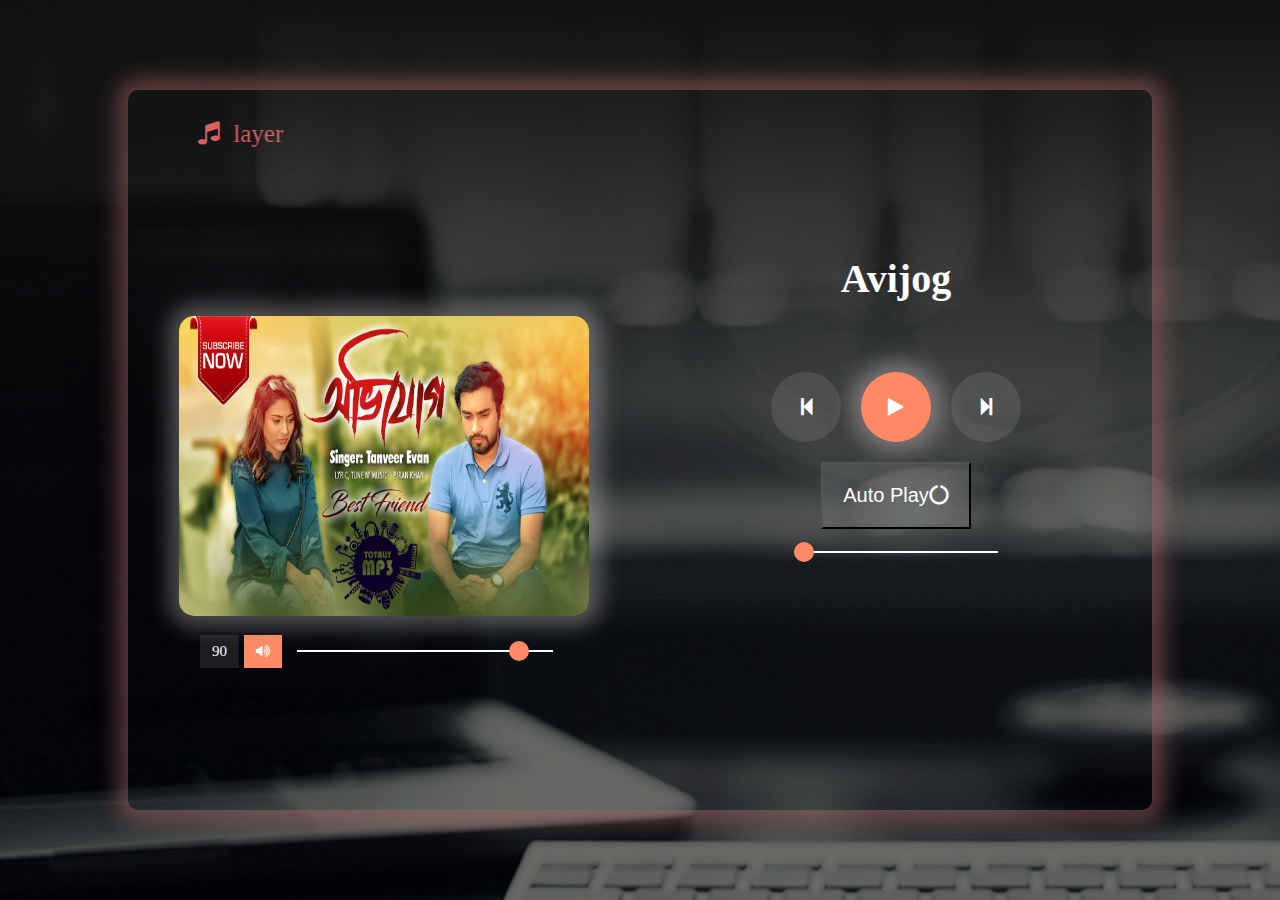
==== index.html @ 9a89441d "Rename music.html to index.html" ====
<!DOCTYPE html>
<html lang="en">
<head>
    <meta charset="UTF-8">
    <meta http-equiv="X-UA-Compatible" content="IE=edge">
    <meta name="viewport" content="width=device-width, initial-scale=1.0">
     <link rel="stylesheet" href="https://cdnjs.cloudflare.com/ajax/libs/font-awesome/4.7.0/css/font-awesome.min.css" />
  <link rel="stylesheet" href="style.css">
    
    <title>Document</title>
</head>
<body>
    <div class="main">
      <p id="logo"><i class="fa fa-music" aria-hidden="true"></i><marquee direction="right"  >Monial Music Player</marquee></p>
      
     
        <div class="left">
          <img id="track_img">
          
          <div class="volume">
            <p id="volume_show">90</p>
           <p id="vol_icon" onclick="mute()"><i class="fa fa-volume-up" aria-hidden="true" ></i></p>
           <input type="range" min="0" max="100" value="90" onchange="volume_change()" id="Volume">
          </div>
          
        </div>

        <div class="right">
        
          <!-------Song title-->
         
          

          <!-----------Middle Part-->
          <div class="middle">
            <div id="Song_name"><p id="title"></p></div>
            
            <button onclick="prev_song()" id="pre"><i class="fa fa-step-backward" aria-hidden="true"></i></button>
            <button onclick="just_play()" id="play"><i class="fa fa-play" aria-hidden="true"></i></button>

            <button onclick="next_song()" id="next"><i class="fa fa-step-forward" aria-hidden="true"></i></button>
          </div>
          <!---------duration-->
          <div class="duration">
            <input type="range" min="0" max="100" value="0" id="dur_slider" onchange="change_dur()">
          </div>
          <button id="auto" onclick="auto_play_switch()">Auto Play<i class="fa fa-circle-o-notch" aria-hidden="true"></i></button>

        </div>
    </div>
    

    <script src="main.js"></script>
</body>
</html>
---- style.css ----
*{
  padding: 0;
  margin: 0;
  

}

body
{
    background: #fff;
    height: 100vh;
    width: 100%;
    display: flex;
    justify-content: center;
    align-items: center;
    background-image: url('BG.jpg');
}

.main
{
    position: relative;
    width: 80%;
    height: 80%;
    display: flex;
    align-items: center;
    justify-content: center;
    color: white;
    border-radius: 10px;
    box-shadow: 1px 0px 20px 12px rgba(168, 102, 102, 0.5)

}

.main button
{
    padding: 10px 12px;
    margin: 0 10px ;
}

.main #logo
{
    position: absolute;
    top: 10px;
    left: 30px;
    font-size: 25px;
    display: flex;
    color: rgb(219, 97, 97);
    text-transform: capitalize;
}

.main #logo i{
    margin-right: 15px;
}

.left,.right
{
    width: 50%;
    height: 100%;
    
    display: flex;
    justify-content: center;
    align-items: center;
    flex-direction: column;

}

.left img
{
   width: 80%;
   height: 300px;
   margin-top: 20%;
   border-radius: 15px;
  
   
   box-shadow: 1px 0px 20px 12px rgba(235, 230, 230, 0.3)
}

input[type="range"]
{
  -webkit-appearance: none;
  width: 50%;
  outline: none;
  height: 2px;
  margin: 0 15px;
}

input[type="range"]::-webkit-slider-thumb
{
   -webkit-appearance: none;
   height: 20px;
   width: 20px;
   background: #ff8a65;
   border-radius: 50%;
   cursor: pointer;


}

.right input[type=range]
{
    width: 40%;

}


.left .volume
{
    position: relative;
    margin: 20px;
    left: 0;
    width: 100%;
    height: 30px;
    display: flex;
    align-items: center;
    justify-content: center;
    color: #fff;

}
.left .volume p{
    font-size: 15px;
}
.left .volume p{
    cursor: pointer;
    padding: 8px 12px;
    background: #FF8A65;
}

.left .volume p:hover
{
    background: rgb(245,245,245,0.1);
}

.left .volume #volume_show
{
    padding: 8px 12px;
    margin: 0 5px 0 0 ;
    background: rgba(245,245,245,0.1);
}

.right .middle
{
    width: 100%;
    display: flex;
    align-items: center;
    justify-content: center;
}
.right .middle button
{
    border: none;
    height: 70px;
    width: 70px;
    border-radius: 50%;
    display: flex;
    align-items: center;
    justify-content: center;
    cursor: pointer;
    outline: none;
    transition: 0.5s;
    background: rgba(245,245,245,0.1);
    
}
.right .middle #play
{
    box-shadow: 1px 0px 20px 12px rgba(184, 172, 172, 0.5)
}

.right .middle #Song_name
{
    position: absolute;
    margin-bottom: 25%;
    display: inline-block;
    font-size: 40px;
    font-weight: bold;
}




.right .duration
{
    position: relative;
    display: flex;
    align-items: center;
    justify-content: center;
    width: 100%;
    height: 20px;
    top: 100px;
}
.right .duration p{
    color: #fff;
    font-size: 15px;
    margin-left: 20px;
}

.right #auto
{
    background: rgba(245,245,245,0.1);
    outline: none;
    padding: 20px 20px;
    color: white;
    font-family: 'Gill Sans', 'Gill Sans MT', Calibri, 'Trebuchet MS', sans-serif;
    font-size: 20px;


}
#play
{
    background: #ff8a65;

}
.right button:hover
{
    background: #ff8a65;
}
.right i::before
{
    color: #fff;
    font-size: 20px;
}





#logo
{
    margin: 20px;
    padding-left: 20px;
}
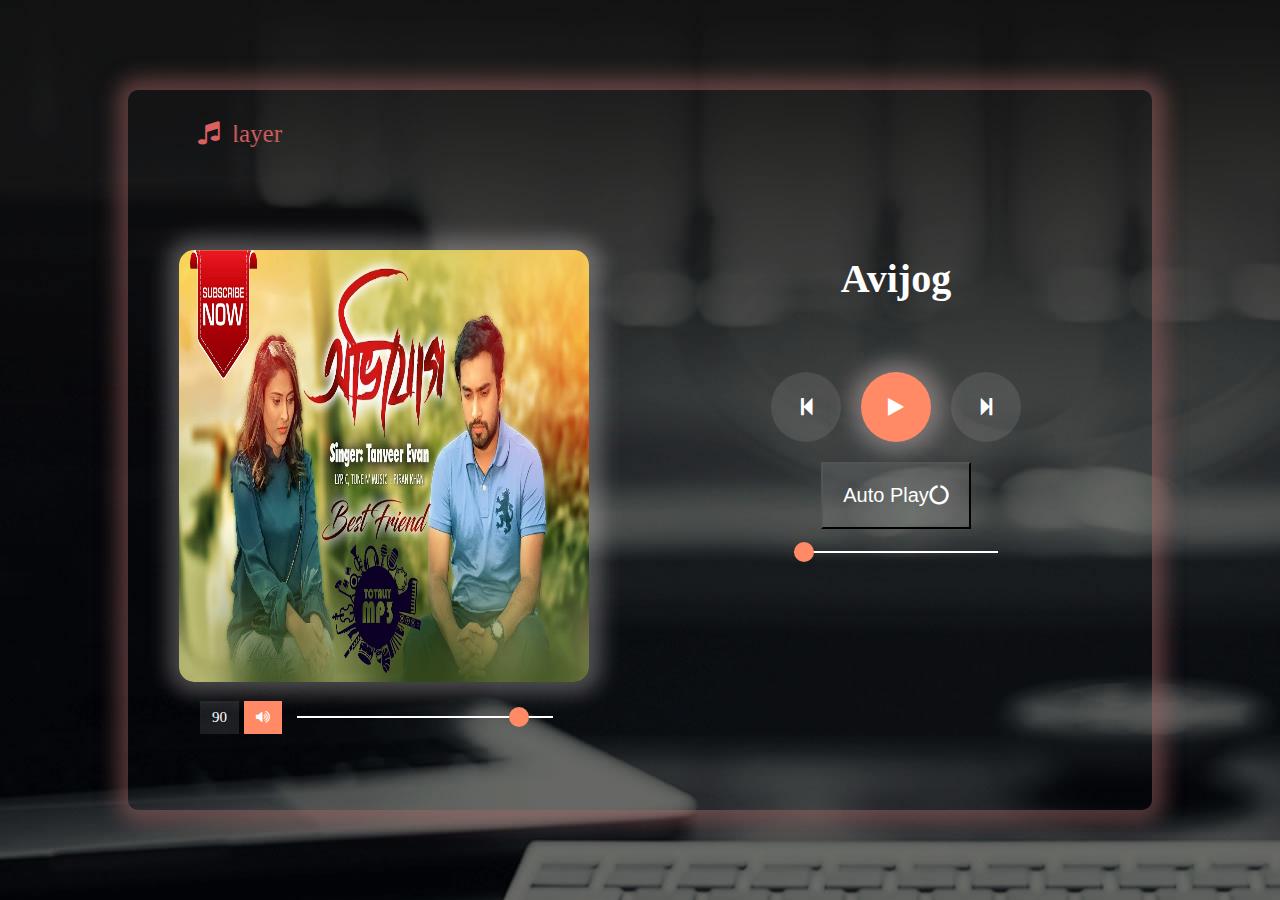
==== commit e3067af8: "Update index.html" ====
--- a/index.html
+++ b/index.html
@@ -11,7 +11,7 @@
 </head>
 <body>
     <div class="main">
-      <p id="logo"><i class="fa fa-music" aria-hidden="true"></i><marquee direction="right"  >Monial Music Player</marquee></p>
+      <p id="logo"><i class="fa fa-music" aria-hidden="true"></i><marquee direction="right"  >Music Player</marquee></p>
       
      
         <div class="left">
--- a/style.css
+++ b/style.css
@@ -16,6 +16,8 @@
     background-image: url('BG.jpg');
 }
 
+
+
 .main
 {
     position: relative;
@@ -53,9 +55,9 @@
 
 .left,.right
 {
-    width: 50%;
+   
     height: 100%;
-    
+    width: 100%;
     display: flex;
     justify-content: center;
     align-items: center;
@@ -66,7 +68,7 @@
 .left img
 {
    width: 80%;
-   height: 300px;
+   height: 60%;
    margin-top: 20%;
    border-radius: 15px;
   
@@ -227,3 +229,30 @@
     padding-left: 20px;
 }
 
+@media screen and (max-width:860px) {
+    
+    .main
+    {
+        flex-direction: column;
+    }
+    .left img
+    {
+        height: 200px;
+       
+    }
+     .right #auto
+     {
+        display: none;
+     }
+     .right #title 
+     {
+        display:none ;
+     }
+
+     .right .duration
+     {
+        display: none;
+     }
+    
+}
+
